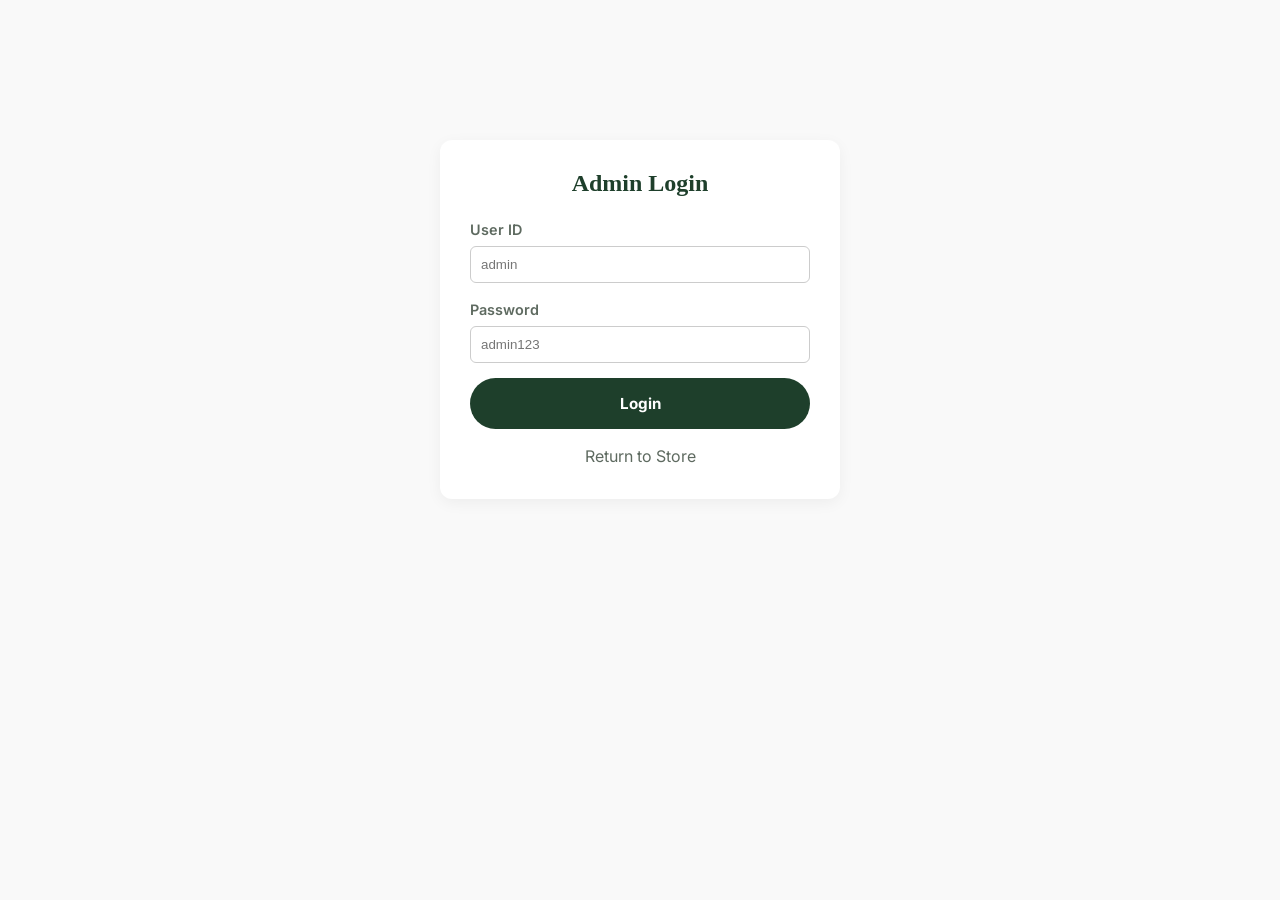
==== admin.html @ 2fb283ae "first commit" ====
<!DOCTYPE html>
<html lang="en">
<head>
    <meta charset="UTF-8">
    <meta name="viewport" content="width=device-width, initial-scale=1.0">
    <title>ECO-SHELL | Admin Dashboard</title>
    <link href="https://fonts.googleapis.com/css2?family=Inter:wght@400;500;600&display=swap" rel="stylesheet">
    <link rel="stylesheet" href="style.css">
    <style>
        body { background: #f9f9f9; font-family: 'Inter', sans-serif; padding: 40px 20px; }
        .admin-container { max-width: 800px; margin: 0 auto; }
        .admin-card { background: #fff; padding: 30px; border-radius: 12px; box-shadow: 0 4px 15px rgba(0,0,0,0.05); margin-bottom: 20px; }
        .admin-card h2 { margin-bottom: 20px; font-family: var(--font-heading); color: var(--text-dark); }
        .form-group { margin-bottom: 15px; }
        .form-group label { display: block; margin-bottom: 5px; font-weight: 600; font-size: 0.9rem; }
        .form-group input, .form-group textarea { width: 100%; padding: 10px; border: 1px solid #ccc; border-radius: 6px; }
        .product-list { display: flex; flex-direction: column; gap: 15px; }
        .product-item { display: flex; justify-content: space-between; align-items: center; padding: 15px; border: 1px solid #eee; border-radius: 8px; }
        .product-item h4 { margin: 0; font-size: 1rem; }
        .product-item input { width: 80px; padding: 8px; margin-right: 10px; border: 1px solid #ccc; border-radius: 4px; }
        #dashboard-panel { display: none; }
        .btn-sm { padding: 8px 15px; font-size: 0.8rem; background: var(--text-dark); color: #fff; border: none; border-radius: 4px; cursor: pointer; }
        .header-flex { display: flex; justify-content: space-between; align-items: center; margin-bottom: 20px; }
        .img-preview { max-width: 100px; max-height: 100px; margin-top: 10px; display: none; }
    </style>
</head>
<body>
    <div class="admin-container">
        <!-- Login Panel -->
        <div class="admin-card" id="login-panel" style="max-width: 400px; margin: 100px auto;">
            <h2 style="text-align:center;">Admin Login</h2>
            <form id="login-form">
                <div class="form-group">
                    <label>User ID</label>
                    <input type="text" id="admin-id" placeholder="admin" required>
                </div>
                <div class="form-group">
                    <label>Password</label>
                    <input type="password" id="admin-pass" placeholder="admin123" required>
                </div>
                <button type="submit" class="btn btn-primary w-100">Login</button>
                <p id="login-error" style="color:red; font-size:0.8rem; margin-top:10px; display:none;">Invalid credentials.</p>
            </form>
            <div style="text-align:center; margin-top:15px;"><a href="index.html">Return to Store</a></div>
        </div>

        <!-- Dashboard Panel -->
        <div id="dashboard-panel">
            <div class="header-flex">
                <h2>Admin Dashboard</h2>
                <a href="index.html" class="btn btn-outline-grey">View Store</a>
            </div>

            <div class="admin-card">
                <h3>Manage Products & Prices</h3>
                <p style="font-size:0.85rem; color:#666; margin-bottom:15px;">Update the prices of your existing products here.</p>
                <div class="product-list" id="admin-product-list">
                    <!-- Loaded via JS -->
                </div>
            </div>

            <div class="admin-card">
                <h3>Add New Product</h3>
                <form id="add-product-form">
                    <div class="form-group">
                        <label>Product Title</label>
                        <input type="text" id="prod-title" required>
                    </div>
                    <div class="form-group">
                        <label>Description</label>
                        <textarea id="prod-desc" rows="2" required></textarea>
                    </div>
                    <div class="form-group">
                        <label>Price (₹)</label>
                        <input type="number" id="prod-price" required>
                    </div>
                    <div class="form-group">
                        <label>Product Image</label>
                        <input type="file" id="prod-image-file" accept="image/*" required>
                        <img id="img-preview" class="img-preview">
                    </div>
                    <button type="submit" class="btn btn-primary w-100">Add Product</button>
                </form>
            </div>
        </div>
    </div>

    <script>
        const defaultProducts = [
            { id: '1', title: 'Spice Containers', price: 100 },
            { id: '2', title: 'Snack Containers', price: 50 },
            { id: '3', title: 'Dry Fruit Containers', price: 60 },
            { id: '4', title: 'Plates', price: 50 },
            { id: '5', title: 'Cups & Mugs', price: 80 }
        ];

        let base64Image = '';

        // Login Logic
        document.getElementById('login-form').addEventListener('submit', (e) => {
            e.preventDefault();
            const id = document.getElementById('admin-id').value;
            const pass = document.getElementById('admin-pass').value;
            if(id === 'admin' && pass === 'admin123') {
                document.getElementById('login-panel').style.display = 'none';
                document.getElementById('dashboard-panel').style.display = 'block';
                renderAdminProducts();
            } else {
                document.getElementById('login-error').style.display = 'block';
            }
        });

        // Render Products
        function renderAdminProducts() {
            const list = document.getElementById('admin-product-list');
            list.innerHTML = '';
            
            const storedProducts = JSON.parse(localStorage.getItem('customProducts')) || [];
            const deletedProducts = JSON.parse(localStorage.getItem('deletedProducts')) || [];
            let allProducts = [...defaultProducts, ...storedProducts];
            allProducts = allProducts.filter(p => !deletedProducts.includes(p.id));
            
            const priceOverrides = JSON.parse(localStorage.getItem('priceOverrides')) || {};

            allProducts.forEach(p => {
                const currentPrice = priceOverrides[p.id] || p.price;
                const div = document.createElement('div');
                div.className = 'product-item';
                div.innerHTML = `
                    <div>
                        <h4>${p.title}</h4>
                        <span style="font-size:0.8rem; color:#888;">ID: ${p.id}</span>
                    </div>
                    <div>
                        <input type="number" id="price-input-${p.id}" value="${currentPrice}" title="Update price">
                        <button class="btn-sm" onclick="updatePrice('${p.id}')">Save</button>
                        <button class="btn-sm" style="background:#e74c3c; margin-left:5px;" onclick="deleteProduct('${p.id}')">Delete</button>
                    </div>
                `;
                list.appendChild(div);
            });
        }

        // Delete Product
        window.deleteProduct = function(id) {
            if (confirm('Are you sure you want to delete this product?')) {
                const deletedProducts = JSON.parse(localStorage.getItem('deletedProducts')) || [];
                if (!deletedProducts.includes(id)) {
                    deletedProducts.push(id);
                    localStorage.setItem('deletedProducts', JSON.stringify(deletedProducts));
                }
                alert('Product deleted successfully!');
                renderAdminProducts();
            }
        };

        // Update Price
        window.updatePrice = function(id) {
            const newPrice = document.getElementById('price-input-' + id).value;
            const priceOverrides = JSON.parse(localStorage.getItem('priceOverrides')) || {};
            priceOverrides[id] = parseInt(newPrice, 10);
            localStorage.setItem('priceOverrides', JSON.stringify(priceOverrides));
            alert('Price updated successfully! It will now show on the store.');
        };

        // Handle Image Upload to Base64 with compression
        document.getElementById('prod-image-file').addEventListener('change', function(e) {
            const file = e.target.files[0];
            if (file) {
                const reader = new FileReader();
                reader.onload = function(readerEvent) {
                    const img = new Image();
                    img.onload = function() {
                        const canvas = document.createElement('canvas');
                        const MAX_WIDTH = 600;
                        const MAX_HEIGHT = 600;
                        let width = img.width;
                        let height = img.height;

                        if (width > height) {
                            if (width > MAX_WIDTH) {
                                height *= MAX_WIDTH / width;
                                width = MAX_WIDTH;
                            }
                        } else {
                            if (height > MAX_HEIGHT) {
                                width *= MAX_HEIGHT / height;
                                height = MAX_HEIGHT;
                            }
                        }
                        canvas.width = width;
                        canvas.height = height;
                        const ctx = canvas.getContext('2d');
                        ctx.drawImage(img, 0, 0, width, height);
                        
                        base64Image = canvas.toDataURL('image/jpeg', 0.7); // Compress to 70% quality JPEG
                        
                        const preview = document.getElementById('img-preview');
                        preview.src = base64Image;
                        preview.style.display = 'block';
                    };
                    img.src = readerEvent.target.result;
                };
                reader.readAsDataURL(file);
            }
        });

        // Add Product
        document.getElementById('add-product-form').addEventListener('submit', (e) => {
            e.preventDefault();
            
            if (!base64Image) {
                alert('Please select an image first.');
                return;
            }

            const newProduct = {
                id: 'custom_' + Date.now(),
                title: document.getElementById('prod-title').value,
                desc: document.getElementById('prod-desc').value,
                price: parseInt(document.getElementById('prod-price').value, 10),
                image: base64Image
            };

            const storedProducts = JSON.parse(localStorage.getItem('customProducts')) || [];
            storedProducts.push(newProduct);
            localStorage.setItem('customProducts', JSON.stringify(storedProducts));

            alert('Product added successfully!');
            document.getElementById('add-product-form').reset();
            document.getElementById('img-preview').style.display = 'none';
            base64Image = '';
            renderAdminProducts();
        });
    </script>
</body>
</html>
---- style.css ----
/* ==========================================================================
   ECO-SHELL - Canva Replica CSS (Perfect Match to new Screenshot)
   ========================================================================== */

:root {
    /* Color Palette */
    --bg-main: #fcf6ec;        /* Very light peach/beige */
    --bg-gradient: linear-gradient(135deg, #fdf4e3 0%, #faf3e8 50%, #fcf7ef 100%);
    --bg-card: #ffffff;        /* Pure white */
    
    --text-dark: #1e3f2b;      /* Dark Forest Green */
    --text-medium: #2a583c;    /* Medium Green */
    --text-muted: #5e6a60;     /* Greyish Green */
    --accent-orange: #c87c53;  /* Orange shape color */
    
    /* Typography */
    --font-heading: 'Playfair Display', serif;
    --font-body: 'Inter', sans-serif;

    /* Spacing & Borders */
    --section-padding: 80px 0;
    --radius-pill: 50px;
    --radius-lg: 16px;
    --transition: all 0.3s ease;
}

* { margin: 0; padding: 0; box-sizing: border-box; }
html { scroll-behavior: smooth; }

body {
    font-family: var(--font-body);
    color: var(--text-muted);
    background: var(--bg-gradient);
    min-height: 100vh;
    line-height: 1.6;
    overflow-x: hidden;
}

h1, h2, h3, h4 {
    font-family: var(--font-heading);
    color: var(--text-dark);
    font-weight: 600;
    line-height: 1.15;
}

a { text-decoration: none; color: inherit; transition: var(--transition); }
ul { list-style: none; }
img { max-width: 100%; display: block; }

.container {
    width: 100%;
    max-width: 1200px;
    margin: 0 auto;
    padding: 0 20px;
}

.section-padding { padding: var(--section-padding); }
.text-center { text-align: center; }
.w-100 { width: 100%; }
.mt-2 { margin-top: 20px; }
.d-block { display: block; }
.max-w-md { max-width: 700px; }

/* ==========================================================================
   Typography Helpers
   ========================================================================== */
.eyebrow {
    font-family: var(--font-body);
    color: var(--text-medium);
    font-size: 0.75rem;
    font-weight: 800;
    text-transform: uppercase;
    letter-spacing: 2px;
    margin-bottom: 20px;
    display: inline-block;
}

.section-title {
    font-size: 3.2rem;
    color: var(--text-dark);
    margin-bottom: 30px;
}

.section-copy {
    font-size: 1.1rem;
    color: var(--text-muted);
    margin-bottom: 30px;
}

/* ==========================================================================
   Buttons
   ========================================================================== */
.btn {
    display: inline-flex;
    align-items: center;
    justify-content: center;
    padding: 14px 32px;
    font-family: var(--font-body);
    font-weight: 700;
    font-size: 0.95rem;
    border-radius: var(--radius-pill);
    cursor: pointer;
    transition: var(--transition);
    border: 2px solid transparent;
    gap: 8px;
}

.btn-primary {
    background-color: var(--text-dark);
    color: #fff;
}

.btn-primary:hover { background-color: var(--text-medium); }

.btn-outline-grey {
    background-color: transparent;
    color: var(--text-dark);
    border-color: rgba(0,0,0,0.2);
}

.btn-outline-grey:hover {
    background-color: rgba(0,0,0,0.05);
}

/* ==========================================================================
   Header (Floating Pill)
   ========================================================================== */
#main-header {
    position: fixed;
    top: 25px;
    left: 50%;
    transform: translateX(-50%);
    width: 95%;
    max-width: 1200px;
    background-color: #fffdf8;
    border-radius: var(--radius-pill);
    padding: 12px 30px;
    box-shadow: 0 4px 15px rgba(0,0,0,0.04);
    z-index: 1000;
}

.header-container { display: flex; justify-content: space-between; align-items: center; }

.logo { display: flex; align-items: center; gap: 10px; }
.logo-icon { font-size: 1.8rem; color: var(--text-dark); }
.logo-text {
    font-family: var(--font-heading);
    font-size: 1.25rem;
    font-weight: 700;
    color: var(--text-dark);
    letter-spacing: 0.5px;
}

.nav-links { display: flex; gap: 25px; }
.nav-links a {
    font-size: 0.85rem;
    font-weight: 700;
    color: var(--text-dark);
}
.nav-links a:hover { color: var(--text-medium); }

.icon-btn {
    background: none; border: none; font-size: 1.5rem; color: var(--text-dark);
    cursor: pointer; position: relative; display: flex;
}
.cart-badge {
    position: absolute; top: -6px; right: -10px;
    background-color: var(--accent-orange); color: #fff;
    font-size: 0.7rem; font-weight: 700; width: 20px; height: 20px;
    border-radius: 50%; display: flex; align-items: center; justify-content: center;
}

/* ==========================================================================
   Hero Section
   ========================================================================== */
.hero { padding-top: 150px; padding-bottom: 20px; }

.hero-container {
    display: grid; grid-template-columns: 1fr 1fr; gap: 60px; align-items: center;
}

.hero-title { font-size: 4rem; line-height: 1.1; margin-bottom: 25px; }
.hero-copy { font-size: 1.1rem; margin-bottom: 40px; max-width: 90%; }
.hero-buttons { display: flex; gap: 15px; margin-bottom: 30px; }

/* Hero Vertical Line Note */
.hero-note-wrapper {
    display: flex; align-items: center; gap: 15px; margin-top: 20px;
}
.hero-note-line {
    width: 2px; height: 50px; background-color: var(--accent-orange);
}
.hero-note {
    font-size: 0.85rem; color: var(--text-muted); font-weight: 500;
    line-height: 1.4; max-width: 320px;
}

.hero-image-wrapper { position: relative; padding-right: 20px; }
.hero-shape-orange {
    position: absolute; right: -10px; top: 10%; width: 140px; height: 140px;
    background-color: var(--accent-orange); border-radius: 50%; z-index: -1;
}

.hero-img-arch {
    border-radius: 250px 250px 0 0; object-fit: cover;
    width: 100%; height: 600px;
}

/* Floating Overlapping Card */
.hero-floating-card {
    position: absolute; bottom: -20px; left: -40px;
    background-color: var(--bg-card); padding: 20px 25px;
    border-radius: var(--radius-lg); box-shadow: 0 10px 30px rgba(0,0,0,0.06);
    max-width: 260px; z-index: 2;
}
.hero-floating-card i {
    color: var(--text-medium); font-size: 1.5rem; margin-bottom: 10px; display: block;
}
.hero-floating-card h4 { font-size: 1.1rem; margin-bottom: 5px; }
.hero-floating-card p { font-size: 0.85rem; line-height: 1.4; }

/* ==========================================================================
   Feature Banner (Dark Green)
   ========================================================================== */
.feature-banner {
    background-color: var(--text-dark); padding: 25px 0; margin-top: 60px;
}
.feature-banner-container {
    display: flex; justify-content: space-between; align-items: center; flex-wrap: wrap;
}
.feature-banner span {
    color: var(--bg-card); font-weight: 700; font-size: 0.95rem; font-family: var(--font-body);
}

/* ==========================================================================
   About Section
   ========================================================================== */
.about-container { display: grid; grid-template-columns: 1fr 1.2fr; gap: 80px; align-items: center; }
.about-img-arch { border-radius: 200px 200px 80px 80px; object-fit: cover; width: 100%; height: 550px; }
.mission-vision-cards { display: flex; gap: 20px; margin-top: 40px; }
.mv-card {
    padding: 30px; border-radius: var(--radius-lg); flex: 1; box-shadow: 0 10px 30px rgba(0,0,0,0.03);
}
.mv-card-white { background-color: var(--bg-card); }
.mv-card-green { background-color: #eff4f0; }
.mv-card h3 { font-size: 1.25rem; margin-bottom: 10px; }
.mv-card p { font-size: 0.95rem; color: var(--text-muted); }

/* Why Coconut Section */
.why-coconut-section { margin-top: 60px; }
.why-title { font-size: 2.2rem; color: var(--text-dark); margin-bottom: 30px; }
.why-pills { display: flex; flex-wrap: wrap; gap: 15px; }
.why-pill {
    background-color: #ffffff; border: 1px solid rgba(0,0,0,0.08);
    color: var(--text-dark); font-family: var(--font-body); font-weight: 700;
    font-size: 0.85rem; padding: 15px 25px; border-radius: var(--radius-lg);
    box-shadow: 0 4px 15px rgba(0,0,0,0.02); display: flex; align-items: center;
}

/* ==========================================================================
   Shop / Products Grid
   ========================================================================== */
.product-grid { 
    display: grid; 
    grid-template-columns: repeat(5, 1fr); 
    gap: 15px; 
    margin-top: 40px; 
    overflow-x: auto; 
    padding-bottom: 20px;
}
.product-card {
    background-color: var(--bg-card); border-radius: 16px; overflow: hidden; box-shadow: 0 4px 15px rgba(0,0,0,0.03); transition: var(--transition); display: flex; flex-direction: column; min-width: 220px;
}
.product-card:hover { transform: translateY(-5px); box-shadow: 0 10px 25px rgba(0,0,0,0.06); }
.product-img { width: 100%; height: 200px; object-fit: cover; }
.product-content { padding: 20px; display: flex; flex-direction: column; flex-grow: 1; }
.product-title { font-size: 1.15rem; margin-bottom: 8px; font-family: var(--font-heading); font-weight: 700; }
.product-desc { color: var(--text-muted); font-size: 0.8rem; margin-bottom: 15px; line-height: 1.4; flex-grow: 1; }
.product-price { font-size: 1.1rem; font-weight: 700; color: var(--text-dark); margin-bottom: 15px; }

/* Highlighted 5th card */
.product-card.highlight { background-color: var(--text-dark); color: #fff; }
.product-card.highlight .product-title, .product-card.highlight .product-price { color: #fff; }
.product-card.highlight .product-desc { color: rgba(255,255,255,0.8); }

/* Quantity Selector & Buttons */
.qty-selector { display: flex; justify-content: space-between; align-items: center; margin-bottom: 15px; padding: 0 10px;}
.qty-btn { background: none; border: 1px solid rgba(0,0,0,0.1); border-radius: 50%; width: 25px; height: 25px; display: flex; align-items: center; justify-content: center; cursor: pointer; color: var(--text-dark); }
.product-card.highlight .qty-btn { border-color: rgba(255,255,255,0.3); color: #fff; }
.qty-val { font-size: 0.9rem; font-weight: 600; }

.btn-add-cart, .btn-buy-now { width: 100%; padding: 10px; border-radius: 20px; font-weight: 700; font-size: 0.85rem; cursor: pointer; text-align: center; border: none; font-family: var(--font-body); transition: var(--transition); }
.btn-add-cart { background-color: #eef3ef; color: var(--text-dark); margin-bottom: 10px; }
.btn-add-cart:hover { background-color: #dce5df; }
.product-card.highlight .btn-add-cart { background-color: #fff; color: var(--text-dark); }

.btn-buy-now { background-color: var(--text-dark); color: #fff; }
.btn-buy-now:hover { background-color: var(--text-medium); }
.product-card.highlight .btn-buy-now { background-color: transparent; border: 1px solid rgba(255,255,255,0.5); color: #fff; }
.product-card.highlight .btn-buy-now:hover { background-color: rgba(255,255,255,0.1); }

/* ==========================================================================
   Sustainability Section
   ========================================================================== */
.sustainability-section {
    background-color: var(--text-dark);
}
.sustainability-container {
    display: grid;
    grid-template-columns: 1.2fr 1fr;
    gap: 80px;
    align-items: center;
}
.text-orange { color: var(--accent-orange); }
.text-white { color: #fff; margin-bottom: 20px;}
.text-white-muted { color: rgba(255, 255, 255, 0.8); max-width: 500px;}

.sus-card {
    background-color: var(--bg-card);
    padding: 40px;
    border-radius: 20px;
    max-width: 450px;
    box-shadow: 0 10px 30px rgba(0,0,0,0.1);
}
.sus-card i {
    font-size: 1.5rem;
    color: var(--text-medium);
    margin-bottom: 20px;
    display: block;
}
.sus-card h4 {
    font-family: var(--font-heading);
    font-size: 1.5rem;
    line-height: 1.4;
    color: var(--text-dark);
    font-weight: 500;
}

/* ==========================================================================
   How to Shop
   ========================================================================== */
.shop-steps { display: flex; flex-wrap: wrap; gap: 20px; margin-top: 40px; }
.step-pill {
    background-color: #f0eee5; color: var(--text-dark); font-family: var(--font-heading); font-weight: 600; font-size: 1.1rem; padding: 15px 35px; border-radius: var(--radius-pill); box-shadow: 0 4px 10px rgba(0,0,0,0.02);
}
.step-pill:nth-child(even) { background-color: #fffdf8; }

/* ==========================================================================
   How We Make It (Timeline)
   ========================================================================== */
.process-section {
    background: linear-gradient(135deg, #fdf4e3 0%, #f1f8f3 100%);
}
.timeline-container {
    display: flex;
    justify-content: space-between;
    align-items: flex-start;
    position: relative;
    margin-top: 60px;
    overflow-x: auto;
    padding-bottom: 20px;
    scrollbar-width: none; /* Firefox */
}
.timeline-container::-webkit-scrollbar { display: none; }
.timeline-line {
    position: absolute;
    top: 24px;
    left: 40px;
    right: 50px;
    height: 1px;
    background-color: rgba(0,0,0,0.15);
    z-index: 1;
}
.timeline-step {
    position: relative;
    z-index: 2;
    flex: 0 0 auto;
    width: 140px;
    padding-right: 15px;
}
.timeline-icon-wrapper {
    display: flex;
    align-items: center;
    justify-content: center;
    height: 48px;
    font-size: 1.2rem;
    margin-bottom: 20px;
}
.pill-shape {
    border-radius: 25px;
    width: 80px;
}
.circle-shape {
    border-radius: 50%;
    width: 48px;
}
.bg-dark-green { background-color: var(--text-dark); }
.bg-green { background-color: #386c4f; }
.bg-brown { background-color: #68422a; }
.bg-orange { background-color: var(--accent-orange); }
.text-white { color: #fff; }
.timeline-step h4 {
    font-size: 0.95rem;
    margin-bottom: 5px;
}
.timeline-step p {
    font-size: 0.75rem;
    color: var(--text-muted);
    line-height: 1.4;
    padding-right: 10px;
}

/* ==========================================================================
   Cart Drawer
   ========================================================================== */
.cart-drawer-overlay {
    position: fixed; inset: 0; background-color: rgba(0,0,0,0.4); z-index: 2000; opacity: 0; visibility: hidden; transition: var(--transition);
}
.cart-drawer-overlay.active { opacity: 1; visibility: visible; }

.cart-drawer {
    position: fixed; top: 0; right: -400px; width: 400px; max-width: 100%; height: 100vh; background-color: var(--bg-card); z-index: 2001; transition: transform 0.4s cubic-bezier(0.25, 0.8, 0.25, 1); display: flex; flex-direction: column;
}
.cart-drawer.active { transform: translateX(-400px); }

.cart-header { padding: 20px; border-bottom: 1px solid rgba(0,0,0,0.05); display: flex; justify-content: space-between; align-items: center; }
.close-btn { background: none; border: none; font-size: 1.5rem; cursor: pointer; color: var(--text-dark); }
.cart-items { flex-grow: 1; overflow-y: auto; padding: 20px; }
.cart-item { display: flex; gap: 15px; margin-bottom: 20px; padding-bottom: 20px; border-bottom: 1px solid rgba(0,0,0,0.05); }
.cart-item-img { width: 70px; height: 70px; object-fit: cover; border-radius: 8px; }
.cart-item-title { font-size: 1rem; margin-bottom: 5px; }
.cart-item-price { font-weight: 700; color: var(--text-dark); }
.cart-footer { padding: 20px; border-top: 1px solid rgba(0,0,0,0.05); }

/* ==========================================================================
   Contact Section
   ========================================================================== */
.contact-container {
    display: grid;
    grid-template-columns: 1fr 1.2fr;
    gap: 80px;
    align-items: center;
}
.contact-details { margin-top: 30px; }
.contact-details li {
    margin-bottom: 12px;
    font-size: 0.95rem;
    color: var(--text-dark);
}
.contact-details li strong {
    font-weight: 700;
    margin-right: 5px;
}
.contact-form-wrapper {
    background-color: #f5eedf; /* Light beige/tan from screenshot */
    padding: 40px;
    border-radius: var(--radius-lg);
}
.contact-form .form-row {
    display: flex;
    gap: 20px;
}
.contact-form .form-group {
    margin-bottom: 20px;
    width: 100%;
}
.contact-form label {
    display: block;
    font-size: 0.8rem;
    font-weight: 700;
    color: var(--text-dark);
    margin-bottom: 8px;
}
.contact-form input, .contact-form textarea {
    width: 100%;
    padding: 12px 15px;
    border: 1px solid rgba(0,0,0,0.05);
    border-radius: 8px;
    font-family: var(--font-body);
    font-size: 0.95rem;
    background-color: #fff;
    outline: none;
    transition: var(--transition);
}
.contact-form input:focus, .contact-form textarea:focus {
    border-color: var(--text-medium);
}
.contact-form .btn {
    padding: 12px 30px;
    font-size: 0.9rem;
    margin-top: 10px;
}

/* ==========================================================================
   FAQ Section
   ========================================================================== */
.faq-container { max-width: 800px; margin: 0 auto; text-align: center; }
.faq-accordion { margin-top: 40px; text-align: left; border-top: 1px solid rgba(0,0,0,0.1); }
.faq-item { border-bottom: 1px solid rgba(0,0,0,0.1); }
.faq-btn { width: 100%; display: flex; justify-content: space-between; align-items: center; background: none; border: none; padding: 20px 0; font-family: var(--font-body); font-weight: 700; font-size: 0.95rem; color: var(--text-dark); cursor: pointer; text-align: left; }
.faq-content { max-height: 0; overflow: hidden; transition: max-height 0.3s ease; }
.faq-content p { padding-bottom: 20px; font-size: 0.9rem; color: var(--text-muted); }
.faq-btn i { transition: transform 0.3s ease; }
.faq-btn.active i { transform: rotate(45deg); }

/* ==========================================================================
   Coming Soon Section
   ========================================================================== */
.future-section { background-color: #ede5d8; }
.future-container { display: grid; grid-template-columns: 1fr 1.2fr; gap: 60px; align-items: center; }
.rounded-lg { border-radius: 24px; width: 100%; height: 350px; object-fit: cover; }
.future-list { font-size: 0.85rem; color: var(--text-dark); line-height: 1.6; }

/* ==========================================================================
   Large Footer
   ========================================================================== */
.main-footer { background-color: var(--text-dark); color: #fff; padding: 80px 0 30px; margin-top: 0; }
.footer-grid { display: grid; grid-template-columns: 2fr 1fr 1.5fr; gap: 60px; margin-bottom: 60px; }
.footer-logo { font-family: var(--font-heading); color: #fff; font-size: 1.8rem; margin-bottom: 15px; }
.footer-desc { font-size: 0.85rem; color: rgba(255,255,255,0.7); max-width: 300px; }
.footer-links h4, .footer-newsletter h4 { font-size: 0.85rem; font-family: var(--font-body); margin-bottom: 20px; color: #fff; text-transform: uppercase; letter-spacing: 1px; }
.footer-links ul li { margin-bottom: 10px; }
.footer-links a { color: rgba(255,255,255,0.7); font-size: 0.85rem; }
.footer-links a:hover { color: #fff; }
.newsletter-form { display: flex; gap: 10px; align-items: center; }
.newsletter-form input { flex-grow: 1; background: transparent; border: 1px solid rgba(255,255,255,0.3); border-radius: 50px; padding: 12px 20px; color: #fff; outline: none; }
.newsletter-form input::placeholder { color: rgba(255,255,255,0.5); }
.btn-white-pill { background-color: #fff; color: var(--text-dark); border: none; border-radius: 50px; padding: 12px 25px; font-weight: 700; cursor: pointer; }
.footer-bottom { border-top: 1px solid rgba(255,255,255,0.1); padding-top: 25px; display: flex; justify-content: space-between; font-size: 0.8rem; color: rgba(255,255,255,0.5); }
.admin-link { color: rgba(255,255,255,0.5); }
.admin-link:hover { color: #fff; }

/* ==========================================================================
   Responsive
   ========================================================================== */
@media (max-width: 992px) {
    .hero-container, .about-container { grid-template-columns: 1fr; text-align: center; }
    .hero-buttons { justify-content: center; }
    .hero-note-wrapper { justify-content: center; margin-bottom: 40px; }
    .hero-floating-card { left: 50%; transform: translateX(-50%); bottom: -40px; }
    .feature-banner-container { justify-content: center; gap: 15px; }
    .hero-img-arch, .about-img-arch { height: 400px; border-radius: 150px 150px 0 0; }
    .about-image-wrapper { order: -1; }
    .desktop-nav { display: none; }
    .mission-vision-cards { flex-direction: column; }
    .shop-steps { justify-content: center; }
    .contact-container { grid-template-columns: 1fr; }
    .contact-form .form-row { flex-direction: column; gap: 0; }
    .sustainability-container { grid-template-columns: 1fr; }
    .sus-card { margin: 0 auto; }
    
    .future-container { grid-template-columns: 1fr; text-align: center; }
    .future-image-wrapper { order: -1; }
    .footer-grid { grid-template-columns: 1fr; gap: 40px; }
    .footer-bottom { flex-direction: column; text-align: center; gap: 10px; }
}
@media (max-width: 768px) {
    .hero-title, .section-title { font-size: 2.8rem; }
    .product-grid { grid-template-columns: 1fr; }
}
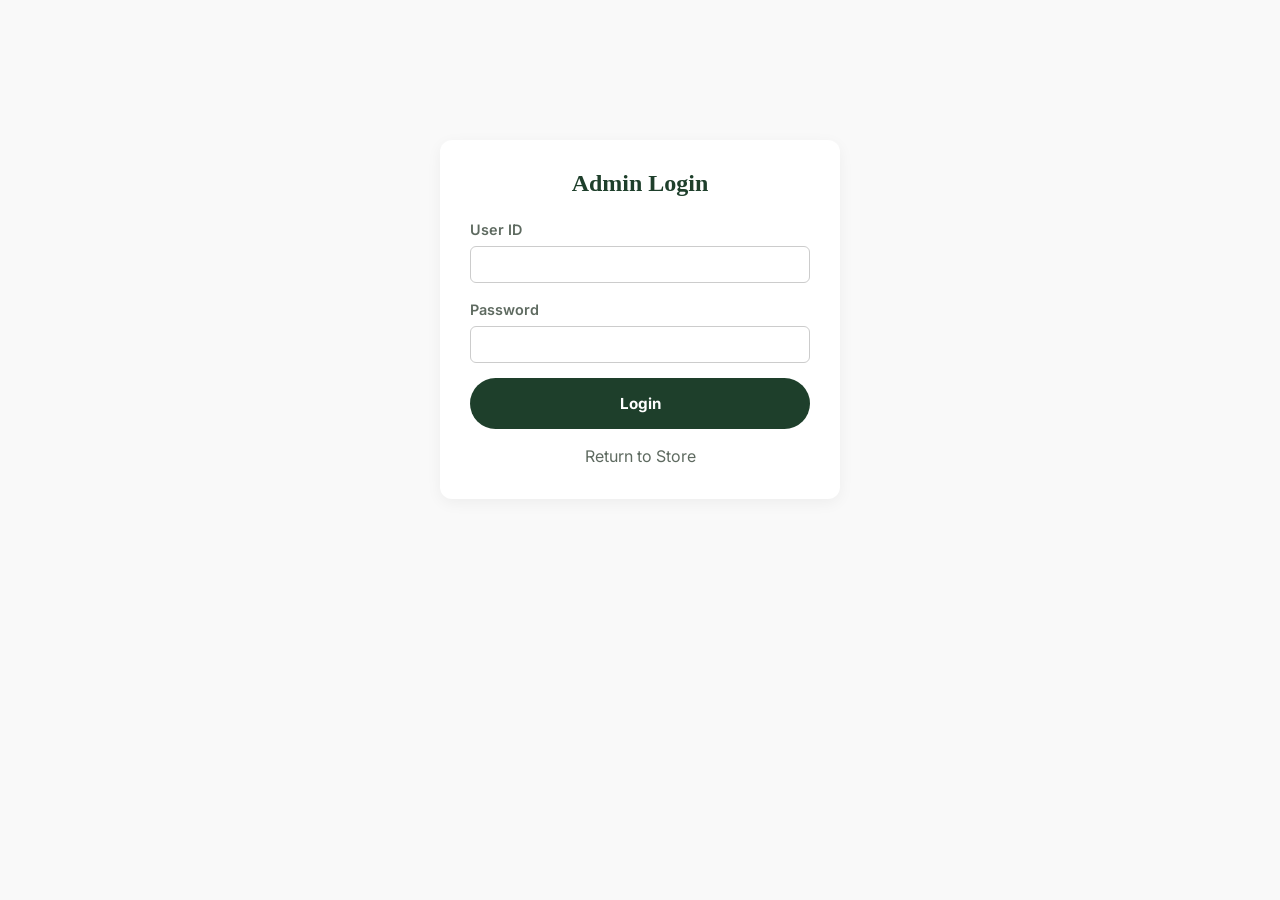
==== commit 2d34cf95: "Remove pre-filled admin credentials from login form inputs" ====
--- a/admin.html
+++ b/admin.html
@@ -32,11 +32,11 @@
             <form id="login-form">
                 <div class="form-group">
                     <label>User ID</label>
-                    <input type="text" id="admin-id" placeholder="admin" required>
+                    <input type="text" id="admin-id" required>
                 </div>
                 <div class="form-group">
                     <label>Password</label>
-                    <input type="password" id="admin-pass" placeholder="admin123" required>
+                    <input type="password" id="admin-pass" required>
                 </div>
                 <button type="submit" class="btn btn-primary w-100">Login</button>
                 <p id="login-error" style="color:red; font-size:0.8rem; margin-top:10px; display:none;">Invalid credentials.</p>
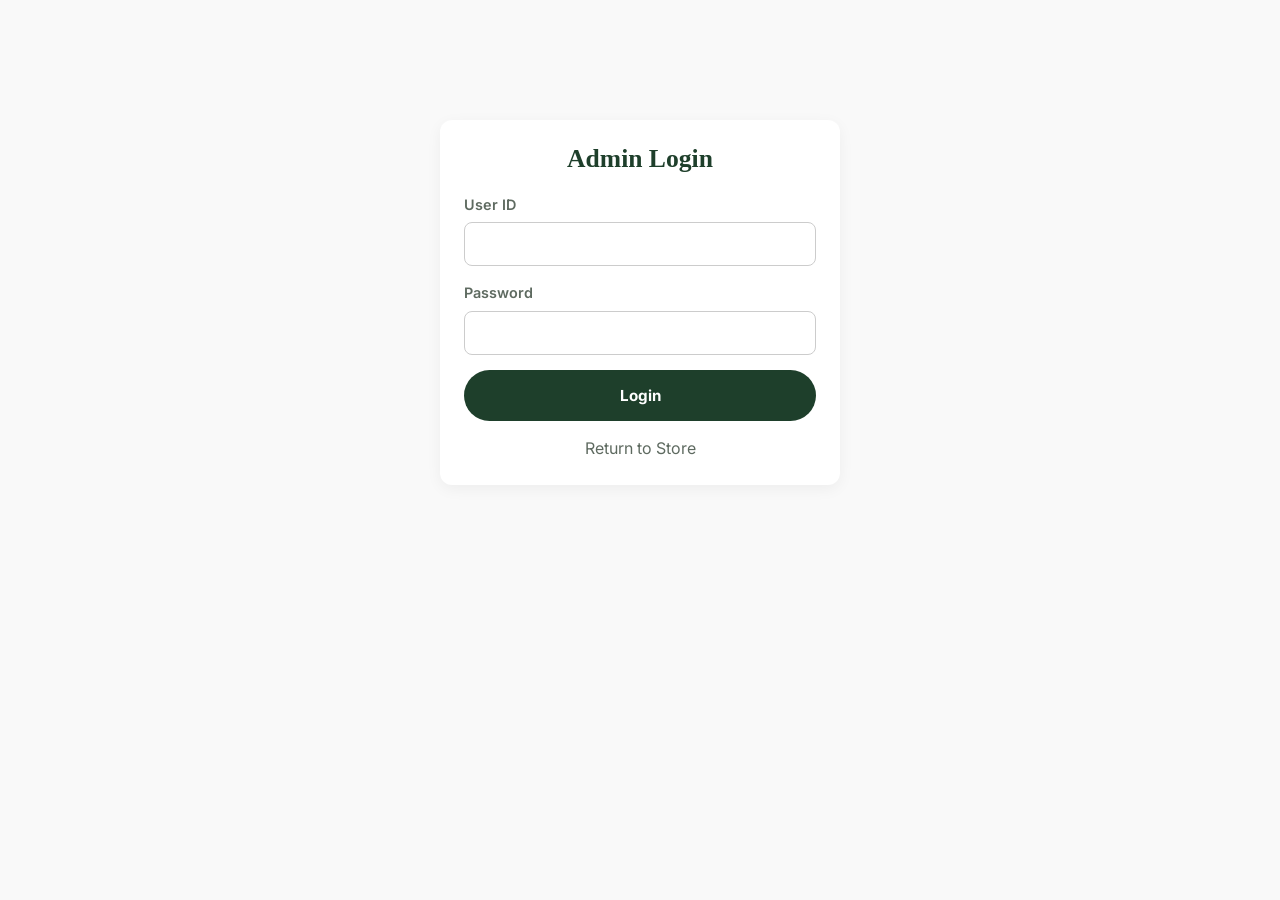
==== commit 495866ad: "Add mobile responsive navigation and layout optimization for Android and iPhone" ====
--- a/admin.html
+++ b/admin.html
@@ -2,26 +2,35 @@
 <html lang="en">
 <head>
     <meta charset="UTF-8">
-    <meta name="viewport" content="width=device-width, initial-scale=1.0">
+    <meta name="viewport" content="width=device-width, initial-scale=1.0, maximum-scale=5.0, viewport-fit=cover">
     <title>ECO-SHELL | Admin Dashboard</title>
     <link href="https://fonts.googleapis.com/css2?family=Inter:wght@400;500;600&display=swap" rel="stylesheet">
     <link rel="stylesheet" href="style.css">
     <style>
-        body { background: #f9f9f9; font-family: 'Inter', sans-serif; padding: 40px 20px; }
-        .admin-container { max-width: 800px; margin: 0 auto; }
-        .admin-card { background: #fff; padding: 30px; border-radius: 12px; box-shadow: 0 4px 15px rgba(0,0,0,0.05); margin-bottom: 20px; }
-        .admin-card h2 { margin-bottom: 20px; font-family: var(--font-heading); color: var(--text-dark); }
+        body { background: #f9f9f9; font-family: 'Inter', sans-serif; padding: 20px 15px; }
+        .admin-container { max-width: 800px; margin: 0 auto; width: 100%; }
+        .admin-card { background: #fff; padding: 24px; border-radius: 12px; box-shadow: 0 4px 15px rgba(0,0,0,0.05); margin-bottom: 20px; }
+        .admin-card h2 { margin-bottom: 20px; font-family: var(--font-heading); color: var(--text-dark); font-size: 1.6rem; }
         .form-group { margin-bottom: 15px; }
-        .form-group label { display: block; margin-bottom: 5px; font-weight: 600; font-size: 0.9rem; }
-        .form-group input, .form-group textarea { width: 100%; padding: 10px; border: 1px solid #ccc; border-radius: 6px; }
+        .form-group label { display: block; margin-bottom: 6px; font-weight: 600; font-size: 0.9rem; }
+        .form-group input, .form-group textarea { width: 100%; padding: 12px; border: 1px solid #ccc; border-radius: 8px; font-size: 16px; }
         .product-list { display: flex; flex-direction: column; gap: 15px; }
-        .product-item { display: flex; justify-content: space-between; align-items: center; padding: 15px; border: 1px solid #eee; border-radius: 8px; }
+        .product-item { display: flex; justify-content: space-between; align-items: center; padding: 15px; border: 1px solid #eee; border-radius: 8px; flex-wrap: wrap; gap: 10px; }
         .product-item h4 { margin: 0; font-size: 1rem; }
-        .product-item input { width: 80px; padding: 8px; margin-right: 10px; border: 1px solid #ccc; border-radius: 4px; }
+        .product-item input { width: 90px; padding: 8px 10px; margin-right: 8px; border: 1px solid #ccc; border-radius: 6px; font-size: 16px; }
+        .product-item-actions { display: flex; align-items: center; gap: 6px; flex-wrap: wrap; }
         #dashboard-panel { display: none; }
-        .btn-sm { padding: 8px 15px; font-size: 0.8rem; background: var(--text-dark); color: #fff; border: none; border-radius: 4px; cursor: pointer; }
-        .header-flex { display: flex; justify-content: space-between; align-items: center; margin-bottom: 20px; }
-        .img-preview { max-width: 100px; max-height: 100px; margin-top: 10px; display: none; }
+        .btn-sm { padding: 8px 14px; font-size: 0.85rem; background: var(--text-dark); color: #fff; border: none; border-radius: 6px; cursor: pointer; touch-action: manipulation; min-height: 38px; }
+        .header-flex { display: flex; justify-content: space-between; align-items: center; margin-bottom: 20px; gap: 10px; flex-wrap: wrap; }
+        .img-preview { max-width: 100px; max-height: 100px; margin-top: 10px; display: none; border-radius: 8px; }
+        
+        @media (max-width: 600px) {
+            body { padding: 15px 10px; }
+            .admin-card { padding: 18px 15px; }
+            .product-item { flex-direction: column; align-items: flex-start; }
+            .product-item-actions { width: 100%; justify-content: space-between; margin-top: 8px; }
+            .admin-card h2 { font-size: 1.4rem; }
+        }
     </style>
 </head>
 <body>
@@ -131,7 +140,7 @@
                         <h4>${p.title}</h4>
                         <span style="font-size:0.8rem; color:#888;">ID: ${p.id}</span>
                     </div>
-                    <div>
+                    <div class="product-item-actions">
                         <input type="number" id="price-input-${p.id}" value="${currentPrice}" title="Update price">
                         <button class="btn-sm" onclick="updatePrice('${p.id}')">Save</button>
                         <button class="btn-sm" style="background:#e74c3c; margin-left:5px;" onclick="deleteProduct('${p.id}')">Delete</button>
--- a/style.css
+++ b/style.css
@@ -159,15 +159,42 @@
 }
 .nav-links a:hover { color: var(--text-medium); }
 
+.header-icons { display: flex; align-items: center; gap: 15px; }
+
 .icon-btn {
     background: none; border: none; font-size: 1.5rem; color: var(--text-dark);
-    cursor: pointer; position: relative; display: flex;
-}
+    cursor: pointer; position: relative; display: flex; align-items: center; justify-content: center;
+    min-width: 40px; min-height: 40px; border-radius: 50%;
+    transition: var(--transition);
+}
+.icon-btn:hover { background-color: rgba(0,0,0,0.05); }
+
 .cart-badge {
-    position: absolute; top: -6px; right: -10px;
+    position: absolute; top: -2px; right: -4px;
     background-color: var(--accent-orange); color: #fff;
     font-size: 0.7rem; font-weight: 700; width: 20px; height: 20px;
     border-radius: 50%; display: flex; align-items: center; justify-content: center;
+}
+
+.mobile-menu-toggle-btn {
+    display: none;
+    font-size: 1.6rem;
+}
+
+.mobile-nav-overlay {
+    position: fixed;
+    inset: 0;
+    background: rgba(0, 0, 0, 0.45);
+    backdrop-filter: blur(4px);
+    -webkit-backdrop-filter: blur(4px);
+    z-index: 998;
+    opacity: 0;
+    visibility: hidden;
+    transition: opacity 0.3s ease, visibility 0.3s ease;
+}
+.mobile-nav-overlay.active {
+    opacity: 1;
+    visibility: visible;
 }
 
 /* ==========================================================================
@@ -531,30 +558,261 @@
 .admin-link:hover { color: #fff; }
 
 /* ==========================================================================
-   Responsive
-   ========================================================================== */
+   Responsive Design for Mobile & Tablets (iOS / Android / Mobile Browsers)
+   ========================================================================== */
+
+/* Touch Target & iOS Form Field Fixes */
+input, select, textarea, button {
+    font-size: 16px; /* Prevents auto-zoom on iOS Safari */
+    touch-action: manipulation;
+}
+
 @media (max-width: 992px) {
-    .hero-container, .about-container { grid-template-columns: 1fr; text-align: center; }
-    .hero-buttons { justify-content: center; }
-    .hero-note-wrapper { justify-content: center; margin-bottom: 40px; }
-    .hero-floating-card { left: 50%; transform: translateX(-50%); bottom: -40px; }
-    .feature-banner-container { justify-content: center; gap: 15px; }
-    .hero-img-arch, .about-img-arch { height: 400px; border-radius: 150px 150px 0 0; }
-    .about-image-wrapper { order: -1; }
-    .desktop-nav { display: none; }
-    .mission-vision-cards { flex-direction: column; }
-    .shop-steps { justify-content: center; }
-    .contact-container { grid-template-columns: 1fr; }
-    .contact-form .form-row { flex-direction: column; gap: 0; }
-    .sustainability-container { grid-template-columns: 1fr; }
-    .sus-card { margin: 0 auto; }
-    
-    .future-container { grid-template-columns: 1fr; text-align: center; }
-    .future-image-wrapper { order: -1; }
-    .footer-grid { grid-template-columns: 1fr; gap: 40px; }
-    .footer-bottom { flex-direction: column; text-align: center; gap: 10px; }
-}
-@media (max-width: 768px) {
-    .hero-title, .section-title { font-size: 2.8rem; }
-    .product-grid { grid-template-columns: 1fr; }
-}
+    :root {
+        --section-padding: 50px 0;
+    }
+
+    /* Fixed Pill Header on Mobile */
+    #main-header {
+        top: calc(12px + env(safe-area-inset-top, 0px));
+        width: 92%;
+        padding: 10px 18px;
+    }
+
+    .mobile-menu-toggle-btn {
+        display: flex;
+    }
+
+    /* Mobile Nav Menu Drawer */
+    .desktop-nav {
+        position: fixed;
+        top: calc(70px + env(safe-area-inset-top, 0px));
+        left: 4%;
+        right: 4%;
+        background: #fffdf8;
+        border-radius: 20px;
+        padding: 24px 20px;
+        box-shadow: 0 12px 35px rgba(0,0,0,0.18);
+        transform: translateY(-20px) scale(0.95);
+        opacity: 0;
+        visibility: hidden;
+        transition: transform 0.3s cubic-bezier(0.16, 1, 0.3, 1), opacity 0.3s ease, visibility 0.3s ease;
+        z-index: 999;
+        max-height: calc(85vh - 70px);
+        overflow-y: auto;
+    }
+
+    .desktop-nav.mobile-active {
+        display: block;
+        transform: translateY(0) scale(1);
+        opacity: 1;
+        visibility: visible;
+    }
+
+    .desktop-nav .nav-links {
+        flex-direction: column;
+        gap: 12px;
+        align-items: center;
+    }
+
+    .desktop-nav .nav-links a {
+        font-size: 1.05rem;
+        padding: 10px 16px;
+        display: block;
+        width: 100%;
+        text-align: center;
+        border-radius: 30px;
+    }
+
+    .desktop-nav .nav-links a:active {
+        background-color: rgba(0,0,0,0.05);
+    }
+
+    .hero {
+        padding-top: 130px;
+        padding-bottom: 20px;
+    }
+
+    .hero-container, .about-container {
+        grid-template-columns: 1fr;
+        text-align: center;
+        gap: 40px;
+    }
+
+    .hero-title {
+        font-size: clamp(2.2rem, 6vw, 3.5rem);
+    }
+
+    .hero-copy {
+        margin: 0 auto 30px;
+        max-width: 100%;
+    }
+
+    .hero-buttons {
+        justify-content: center;
+        flex-wrap: wrap;
+    }
+
+    .hero-note-wrapper {
+        justify-content: center;
+        margin-bottom: 40px;
+    }
+
+    .hero-image-wrapper {
+        padding-right: 0;
+        margin: 0 auto;
+        max-width: 380px;
+        width: 100%;
+    }
+
+    .hero-img-arch, .about-img-arch {
+        height: 350px;
+        width: 100%;
+        object-fit: cover;
+        border-radius: 140px 140px 0 0;
+    }
+
+    .hero-shape-orange {
+        width: 100px;
+        height: 100px;
+        right: -10px;
+        top: 5%;
+    }
+
+    .hero-floating-card {
+        position: relative;
+        left: 0;
+        transform: none;
+        bottom: 0;
+        margin: -30px auto 0;
+        max-width: 260px;
+    }
+
+    .about-image-wrapper {
+        order: -1;
+        margin: 0 auto;
+        max-width: 380px;
+        width: 100%;
+    }
+
+    .mission-vision-cards {
+        flex-direction: column;
+    }
+
+    .shop-steps {
+        justify-content: center;
+        flex-wrap: wrap;
+    }
+
+    .contact-container {
+        grid-template-columns: 1fr;
+        gap: 40px;
+    }
+
+    .contact-form .form-row {
+        flex-direction: column;
+        gap: 0;
+    }
+
+    .sustainability-container {
+        grid-template-columns: 1fr;
+    }
+
+    .sus-card {
+        margin: 0 auto;
+    }
+
+    .future-container {
+        grid-template-columns: 1fr;
+        text-align: center;
+        gap: 40px;
+    }
+
+    .future-image-wrapper {
+        order: -1;
+    }
+
+    .footer-grid {
+        grid-template-columns: 1fr;
+        gap: 35px;
+    }
+
+    .footer-bottom {
+        flex-direction: column;
+        text-align: center;
+        gap: 12px;
+    }
+
+    .cart-drawer {
+        width: 100%;
+        max-width: 400px;
+        padding-bottom: env(safe-area-inset-bottom, 15px);
+    }
+}
+
+@media (max-width: 576px) {
+    .container {
+        padding: 0 16px;
+    }
+
+    .section-title {
+        font-size: 2.2rem;
+    }
+
+    .hero-title {
+        font-size: 2.1rem;
+    }
+
+    .btn {
+        width: 100%;
+        padding: 14px 24px;
+    }
+
+    .hero-buttons {
+        flex-direction: column;
+        width: 100%;
+    }
+
+    .product-grid {
+        grid-template-columns: 1fr;
+        gap: 20px;
+    }
+
+    .feature-banner-container {
+        flex-direction: column;
+        gap: 10px;
+        text-align: center;
+    }
+
+    .why-pills {
+        justify-content: center;
+    }
+
+    .timeline-container {
+        overflow-x: auto;
+        padding-bottom: 15px;
+        justify-content: flex-start;
+        -webkit-overflow-scrolling: touch;
+    }
+
+    .timeline-step {
+        min-width: 110px;
+    }
+
+    .newsletter-form {
+        flex-direction: column;
+        width: 100%;
+    }
+
+    .newsletter-form input {
+        width: 100%;
+    }
+
+    .btn-white-pill {
+        width: 100%;
+    }
+
+    .contact-form-wrapper {
+        padding: 24px 18px;
+    }
+}
